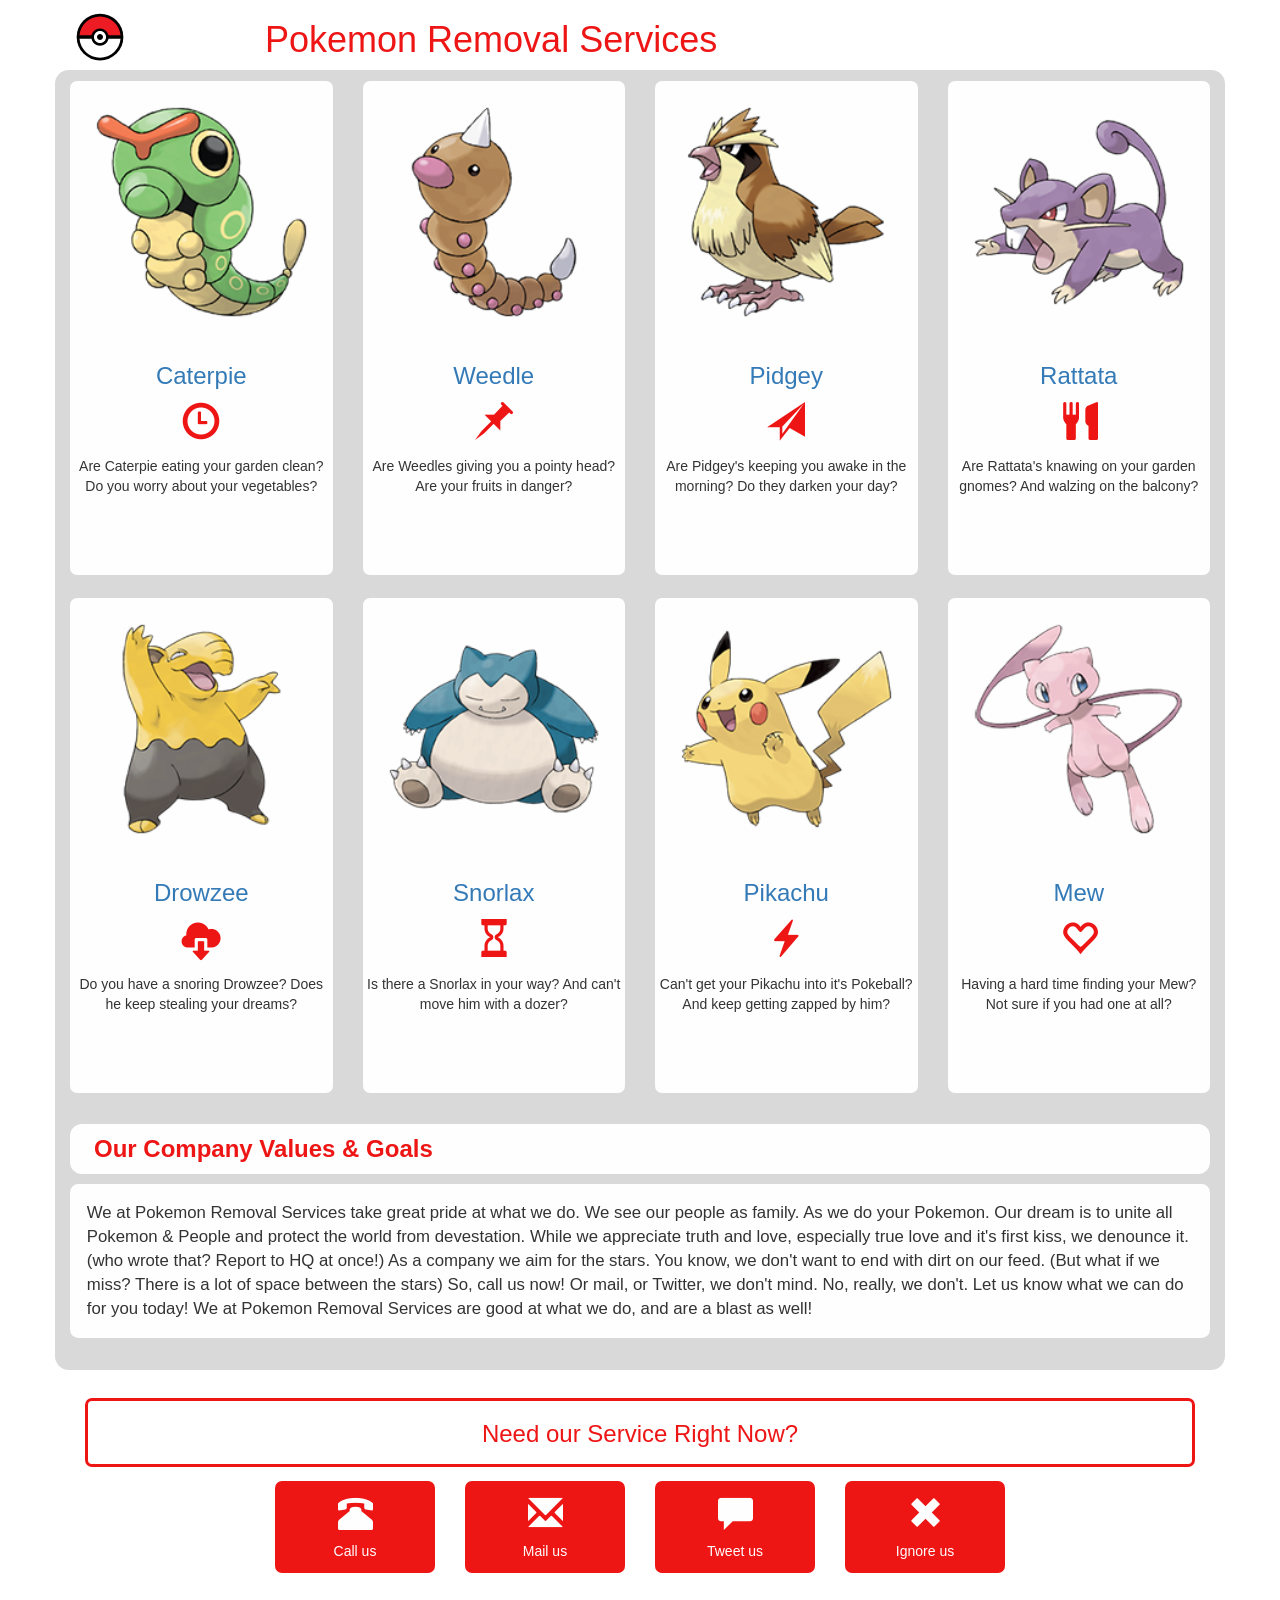
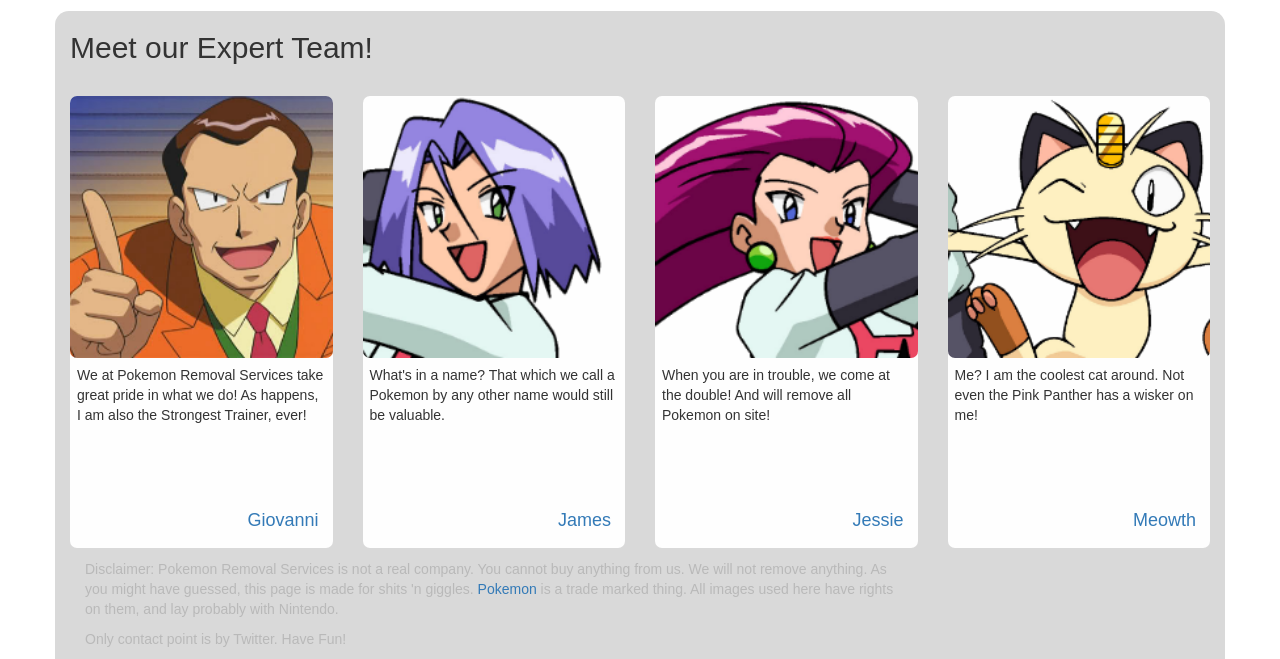
==== www/index.html @ f49862c5 "use www folder" ====
<!DOCTYPE html>
<html lang="en">

<head>
    <meta charset="utf-8">
    <meta http-equiv="X-UA-Compatible" content="IE=edge">
    <meta name="viewport" content="width=device-width, initial-scale=1">
    <meta name="description" content="">
    <meta name="author" content="">

    <title>Pokemon Removal Services</title>

    <!-- Bootstrap Core CSS -->
    <link href="css/bootstrap.min.css" rel="stylesheet">
	
    <!-- Custom CSS -->
    <link href="css/remove.css" rel="stylesheet">

</head>

<body>
    <!-- Page Content -->
    <div class="container">

		<!-- Header Row -->
        <div class="row row-header">
			<div class="col-xs-2 poke-ball">
				<img src="images/Pokeball.svg" alt="Poke-ball, to catch them all!">
			</div>
			
            <div class="col-xs-10">
                <h1 class="company-title">Pokemon Removal Services</h1>
            </div>
        </div> <!-- End Header Row -->
		
		<!-- Pest Sample Row -->
		<div class="row row-sample-pests">
			<!-- Caterpie -->
			<div class="col-xs-12 col-sm-6 col-md-3">
				<div class="sample-pests">
					<div class="sample-pest-image">
						<img src="images/Caterpie.png" alt="Caterpie">
					</div>
					
					<div class="sample-pest-name">
						<a href="http://www.pokemon.com/us/pokedex/caterpie"><h3>Caterpie</h3></a>
					</div>
					
					<div class="sample-pest-check">
						<span class="glyphicon glyphicon-time" aria-hidden="true"></span>
					</div>
					
					<div class="sample-pest-text">
						<p>Are Caterpie eating your garden clean? Do you worry about your vegetables?</p>
					</div>
				</div>
			</div>
			
			<!-- Weedle -->
			<div class="col-xs-12 col-sm-6 col-md-3">
				<div class="sample-pests">
					<div class="sample-pest-image">
						<img src="images/Weedle.png" alt="Weedle">
					</div>
					
					<div class="sample-pest-name">
						<a href="http://www.pokemon.com/us/pokedex/weedle"><h3>Weedle</h3></a>
					</div>
					
					<div class="sample-pest-check">
						<span class="glyphicon glyphicon-pushpin" aria-hidden="true"></span>
					</div>
					
					<div class="sample-pest-text">
						<p>Are Weedles giving you a pointy head? Are your fruits in danger?</p>
					</div>
				</div>
			</div>
			
			<!-- Pidgey -->
			<div class="col-xs-12 col-sm-6 col-md-3">
				<div class="sample-pests">
					<div class="sample-pest-image">
						<img src="images/Pidgey.png" alt="Pidgey">
					</div>
					
					<div class="sample-pest-name">
						<a href="http://www.pokemon.com/us/pokedex/pidgey"><h3>Pidgey</h3></a>
					</div>
					
					<div class="sample-pest-check">
						<span class="glyphicon glyphicon-send" aria-hidden="true"></span>
					</div>
					
					<div class="sample-pest-text">
						<p>Are Pidgey's keeping you awake in the morning? Do they darken your day?</p>
					</div>
				</div>
			</div>
			
			<!-- Rattata -->
			<div class="col-xs-12 col-sm-6 col-md-3">
				<div class="sample-pests">
					<div class="sample-pest-image">
						<img src="images/Rattata.png" alt="Rattata">
					</div>
					
					<div class="sample-pest-name">
						<a href="http://www.pokemon.com/us/pokedex/rattata"><h3>Rattata</h3></a>
					</div>
					
					<div class="sample-pest-check">
						<span class="glyphicon glyphicon-cutlery" aria-hidden="true"></span>
					</div>
					
					<div class="sample-pest-text">
						<p>Are Rattata's knawing on your garden gnomes? And walzing on the balcony?</p>
					</div>
				</div>
			</div>
			
			<!-- Drowzee -->
			<div class="col-xs-12 col-sm-6 col-md-3">
				<div class="sample-pests">
					<div class="sample-pest-image">
						<img src="images/Drowzee.png" alt="Drowzee">
					</div>
					
					<div class="sample-pest-name">
						<a href="http://www.pokemon.com/us/pokedex/drowzee"><h3>Drowzee</h3></a>
					</div>
					
					<div class="sample-pest-check">
						<span class="glyphicon glyphicon-cloud-download" aria-hidden="true"></span>
					</div>
					
					<div class="sample-pest-text">
						<p>Do you have a snoring Drowzee? Does he keep stealing your dreams?</p>
					</div>
				</div>
			</div>
			
			<!-- Snorlax -->
			<div class="col-xs-12 col-sm-6 col-md-3">
				<div class="sample-pests">
					<div class="sample-pest-image">
						<img src="images/Snorlax.png" alt="Snorlax">
					</div>
					
					<div class="sample-pest-name">
						<a href="http://www.pokemon.com/us/pokedex/snorlax"><h3>Snorlax</h3></a>
					</div>
					
					<div class="sample-pest-check">
						<span class="glyphicon glyphicon-hourglass" aria-hidden="true"></span>
					</div>
					
					<div class="sample-pest-text">
						<p>Is there a Snorlax in your way? And can't move him with a dozer?</p>
					</div>
				</div>
			</div>
			
			<!-- Pikachu -->
			<div class="col-xs-12 col-sm-6 col-md-3">
				<div class="sample-pests">
					<div class="sample-pest-image">
						<img src="images/Pikachu.png" alt="Pikachu">
					</div>
					
					<div class="sample-pest-name">
						<a href="http://www.pokemon.com/us/pokedex/pikachu"><h3>Pikachu</h3></a>
					</div>
					
					<div class="sample-pest-check">
						<span class="glyphicon glyphicon-flash" aria-hidden="true"></span>
					</div>
					
					<div class="sample-pest-text">
						<p>Can't get your Pikachu into it's Pokeball? And keep getting zapped by him?</p>
					</div>
				</div>
			</div>
			
			<!-- Mew -->
			<div class="col-xs-12 col-sm-6 col-md-3">
				<div class="sample-pests">
					<div class="sample-pest-image">
						<img src="images/Mew.png" alt="Mew">
					</div>
					
					<div class="sample-pest-name">
						<a href="http://www.pokemon.com/us/pokedex/mew"><h3>Mew</h3></a>
					</div>
					
					<div class="sample-pest-check">
						<span class="glyphicon glyphicon-heart-empty" aria-hidden="true"></span>
					</div>
					
					<div class="sample-pest-text">
						<p>Having a hard time finding your Mew? Not sure if you had one at all?</p>
					</div>
				</div>
			</div>
		</div> <!-- End Sample Pests -->
		
		<!-- Promo Row -->
		<div class="row row-promo">
			<div class="col-xs-12">
				<h3>Our Company Values & Goals</h3>
			</div>
			<div class="col-xs-12">
				<p>We at Pokemon Removal Services take great pride at what we do. We see our people as family. As we do your Pokemon. Our dream is to unite all Pokemon & People and protect the world from devestation. While we appreciate truth and love, especially true love and it's first kiss, we denounce it. (who wrote that? Report to HQ at once!) As a company we aim for the stars. You know, we don't want to end with dirt on our feed. (But what if we miss? There is a lot of space between the stars) So, call us now! Or mail, or Twitter, we don't mind. No, really, we don't. Let us know what we can do for you today! We at Pokemon Removal Services are good at what we do, and are a blast as well!</p>
			</div>
		
			<div class="col-xs-12">
			</div>
		</div> <!-- End Promo -->

		<!-- Contact Now Row -->
		<div class="row row-contact">
			<!-- Need Service now? -->
			<div class="col-xs-12">
				<div class="contact-header">
					<h3>Need our Service Right Now?</h3>
				</div>
			</div>
			
			<!-- Contact -->
			<div class="col-xs-4 col-xs-offset-2 col-sm-4 col-sm-offset-2 col-md-2 col-md-offset-2">
				<div class="contact-div">
					<div>
						<span class="glyphicon glyphicon-phone-alt" aria-hidden="true"></span>
					</div>
					<h5>Call us</h5>
				</div>
			</div>
			
			<!-- Contact -->
			<div class="col-xs-4 col-sm-4 col-md-2">
				<div class="contact-div">
					<div>
						<span class="glyphicon glyphicon-envelope" aria-hidden="true"></span>
					</div>
					<h5>Mail us</h5>
				</div>
			</div>
			
			<!-- Contact -->
			<div class="col-xs-4 col-xs-offset-2 col-sm-4 col-sm-offset-2 col-md-2 col-md-offset-0">
				<a class="twitter-timeline" href="https://twitter.com/PokemonRemoval">
					<div class="contact-div">
						<div>
							<span class="glyphicon glyphicon-comment" aria-hidden="true"></span>
						</div>
						<h5>Tweet us</h5>
					</div>
				</a>
			</div>
			
			<!-- Contact -->
			<div class="col-xs-4 col-sm-4 col-md-2">
				<div class="contact-div">
					<div>
						<span class="glyphicon glyphicon-remove" aria-hidden="true"></span>
					</div>
					<h5>Ignore us</h5>
				</div>
			</div>
		</div> <!-- End Contact Now Row -->
		
		<!-- Our People Row -->
		<div class="row row-our-people">
			<!-- Our Team -->
			<div class="col-xs-12">
				<div class="our-team">
					<h2>Meet our Expert Team!<h2>
				</div>
			</div>
		
			<!-- Giovanni -->
			<div class="col-xs-12 col-sm-4 col-md-3">
				<div class="people-div">
					<div class="people-image">
						<img src="images/Giovanni.png" alt="Giovanni">
					</div>
					
					<div class="people-text">
						<p>We at Pokemon Removal Services take great pride in what we do! As happens, I am also the Strongest Trainer, ever!</p>
					</div>
					
					<div class="people-name">
						<a href="http://bulbapedia.bulbagarden.net/wiki/Giovanni"><h4>Giovanni</h4></a>
					</div>
				</div>
			</div>
			
			<!-- James -->
			<div class="col-xs-6 col-sm-4 col-md-3">
				<div class="people-div">
					<div class="people-image">
						<img src="images/James.png" alt="James">
					</div>
					
					<div class="people-text">
						<p>What's in a name? That which we call a Pokemon by any other name would still be valuable.</p>
					</div>
					
					<div class="people-name">
						<a href="http://bulbapedia.bulbagarden.net/wiki/James"><h4>James</h4></a>
					</div>
				</div>
			</div>
			
			<!-- Jessie -->
			<div class="col-xs-6 col-sm-4 col-md-3">
				<div class="people-div">
					<div class="people-image">
						<img src="images/Jessie.png" alt="Jessie">
					</div>
					
					<div class="people-text">
						<p>When you are in trouble, we come at the double! And will remove all Pokemon on site!</p>
					</div>
					
					<div class="people-name">
						<a href="http://bulbapedia.bulbagarden.net/wiki/Jessie"><h4>Jessie</h4></a>
					</div>
				</div>
			</div>
			
			<!-- Meowth -->
			<div class="col-xs-6 col-sm-4 col-md-3">
				<div class="people-div">
					<div class="people-image">
						<img src="images/Meowth.png" alt="Meowth">
					</div>
					
					<div class="people-text">
						<p>Me? I am the coolest cat around. Not even the Pink Panther has a wisker on me!</p>
					</div>
					
					<div class="people-name">
						<a href="http://bulbapedia.bulbagarden.net/wiki/Meowth"><h4>Meowth</h4></a>
					</div>
				</div>
			</div>
			
			<!-- Cassidy --
			<div class="col-xs-6 col-sm-4 col-md-3">
				<div class="people-div">
					<div class="people-image">
						<img src="images/Cassidy.png" alt="Cassidy">
					</div>
					
					<div class="people-text">
						<p>With Butch I once onwed a Five-Star Breeding Center. To bad that venture did not last. Dr. Namba you say? Doesn't ring a bell...</p>
					</div>
					
					<div class="people-name">
						<a href="http://bulbapedia.bulbagarden.net/wiki/Cassidy"><h4>Cassidy</h4></a>
					</div>
				</div>
			</div>
			
			<!-- Butch --
			<div class="col-xs-6 col-sm-4 col-md-3">
				<div class="people-div">
					<div class="people-image">
						<img src="images/Butch.png" alt="Butch">
					</div>
					
					<div class="people-text">
						<p>With Cassidy I once onwed a Five-Star Breeding Center. Alas that venture did not last long. I know nothing of a certain Dr. Namba.</p>
					</div>
					
					<div class="people-name">
						<a href="http://bulbapedia.bulbagarden.net/wiki/Butch"><h4>Butch</h4></a>
					</div>
				</div>
			</div> -->
		</div> <!-- End Our People Row -->
		

    </div>
    <!-- /.container -->

	<!-- Disclaimer / Sticky Footer -->
	<footer class="footer">
		<div class="container">
			<div class="col-xs-12 col-sm-6 col-md-8 col-lg-9">
				<p>Disclaimer: Pokemon Removal Services is not a real company. You cannot buy anything from us. We will not remove anything. As you might have guessed, this page is made for shits 'n giggles. <a href="www.pokemon.com">Pokemon</a> is a trade marked thing. All images used here have rights on them, and lay probably with Nintendo.</p>
				<p>Only contact point is by Twitter. Have Fun!</p>
			</div>			
		</div>
    </footer>
</body>
</html>
---- www/css/remove.css ----
/*** Pokemon Removal Services.com CSS ***/

/* Header */
.poke-ball {
	margin-top: 0.5em;	
}

.poke-ball img {
	width: 35%;
	height: auto;
	-webkit-animation:spin 13s linear infinite;
    -moz-animation:spin 13s linear infinite;
    animation:spin 13s linear infinite;
}
@-moz-keyframes spin { 100% { -moz-transform: rotate(360deg); } }
@-webkit-keyframes spin { 100% { -webkit-transform: rotate(360deg); } }
@keyframes spin { 100% { -webkit-transform: rotate(360deg); transform:rotate(360deg); } }

/* Sample Pests */
.row-sample-pests {
	background-color: #D9D9D9;
	border-radius: 1em 1em 0 0;
}

.company-title {
	color: #EE1515;
}

.sample-pests, .people-div {
	display: block;
	margin: 0.8em 0 0.8em 0;
	background-color: #FEFEFE;
	border-radius: 0.5em;
}

.sample-pests .sample-pest-image img {
	width: 100%;
}

.sample-pests .sample-pest-name {
	text-align: center;
}

.sample-pests .sample-pest-check {
	color: #EE1515;
	text-align: center;
	font-size: 2.7em;
}

.sample-pests .sample-pest-text {
	text-align: center;
	padding: 0.2em 0.2em 0.5em 0.2em;
	min-height: 8.7em;
}

/* Promo */
.row-promo {
	background-color: #D9D9D9;
	border-radius: 0 0 1em 1em;
	padding-bottom: 1.5em;
}

.row-promo div h3 {
	color: #EE1515;
	background-color: #FEFEFE;
	font-weight: bold;
	border-radius: 0.5em;
	padding: 0.5em 1em 0.5em 1em;
}

.row-promo div p {
	background-color: #FEFEFE;
	font-size: 1.2em;
	border-radius: 0.5em;
	padding: 1em;
}

/* Contact */
.row-contact {
	margin: 2em 0 2em 0;
}

.row-contact .contact-header {
	color: #EE1515;
	text-align: center;
	border: medium solid #EE1515;
	border-radius: 0.5em;
	padding: 0 0 0.5em 0;
	margin: 0 0 1em 0;
}

.contact-div {
	width: 100%;
	height: auto;
	background-color: #EE1515;
	border-radius: 0.5em;
}

.contact-div div {
	text-align: center;
	padding: 1em 0 0 0;
}

.contact-div span {
	color: #FEFEFE;
	font-size: 2.5em;
}

.contact-div h5 {
	color: #FEFEFE;
	text-align: center;
	padding: 0 0 1em 0;
}

/* Our People */
.row-our-people {
	background-color: #D9D9D9;
	border-radius: 1em 1em 0 0;
}

.people-image img {
	width: 100%;
	height: auto;
	border-radius: 0.5em;
}

.people-text p {
	padding: 0.5em;
	min-height: 9em;
}

.people-name {
	padding: 0.5em 1em 0.5em 0.5em;
}

.people-name a {
	text-align: right;
}

/* Footer */
footer .container {
	background-color: #D9D9D9;
}

footer .container div p {
	color: #B9B9B9;
}
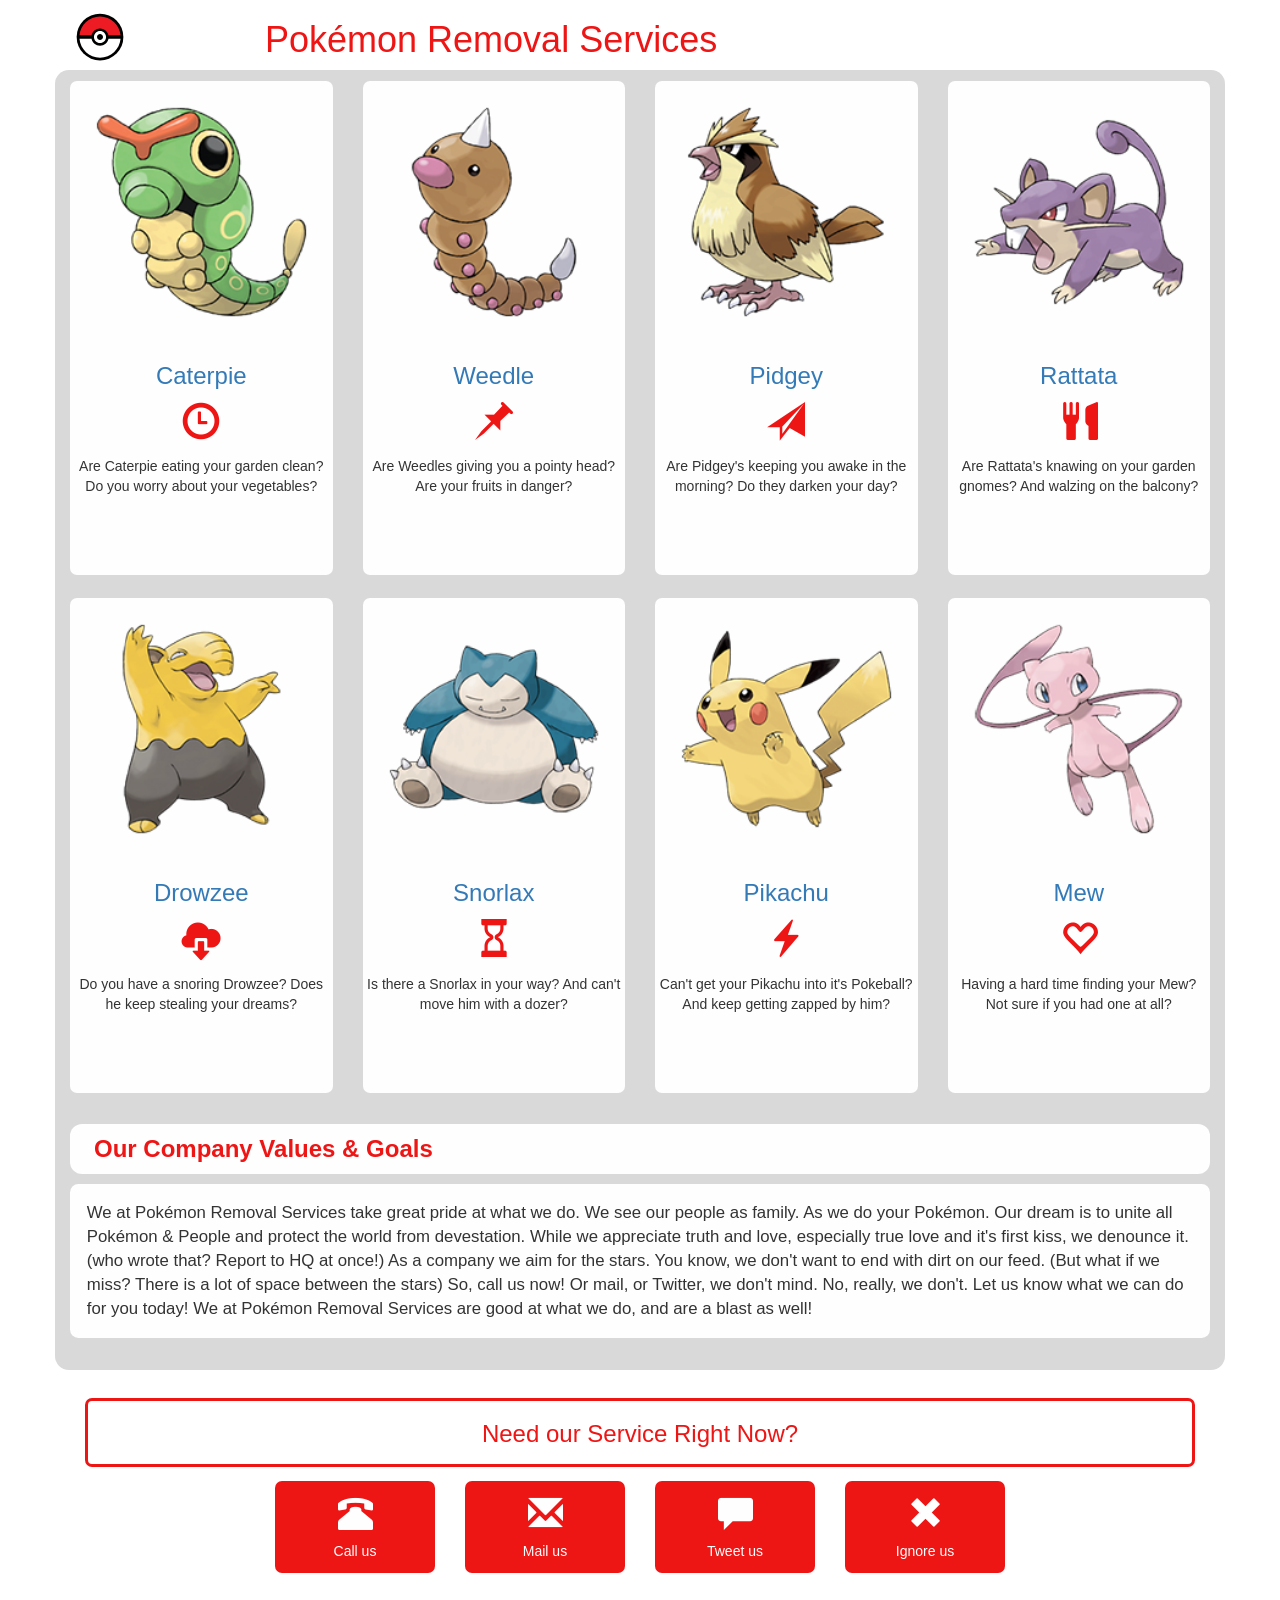
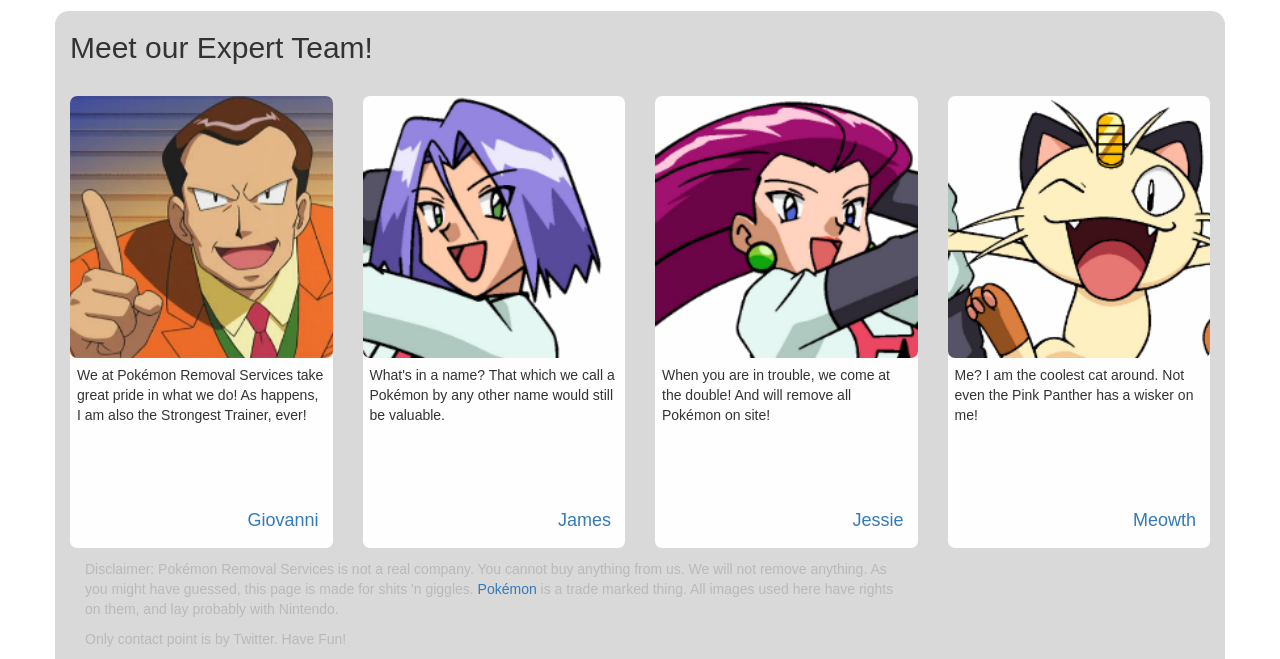
==== commit 4d9c25b9: "Changed Pokemon into Pokémon." ====
--- a/www/index.html
+++ b/www/index.html
@@ -8,7 +8,7 @@
     <meta name="description" content="">
     <meta name="author" content="">
 
-    <title>Pokemon Removal Services</title>
+    <title>Pokémon Removal Services</title>
 
     <!-- Bootstrap Core CSS -->
     <link href="css/bootstrap.min.css" rel="stylesheet">
@@ -29,7 +29,7 @@
 			</div>
 			
             <div class="col-xs-10">
-                <h1 class="company-title">Pokemon Removal Services</h1>
+                <h1 class="company-title">Pokémon Removal Services</h1>
             </div>
         </div> <!-- End Header Row -->
 		
@@ -43,7 +43,7 @@
 					</div>
 					
 					<div class="sample-pest-name">
-						<a href="http://www.pokemon.com/us/pokedex/caterpie"><h3>Caterpie</h3></a>
+						<a href="http://www.Pokémon.com/us/pokedex/caterpie"><h3>Caterpie</h3></a>
 					</div>
 					
 					<div class="sample-pest-check">
@@ -64,7 +64,7 @@
 					</div>
 					
 					<div class="sample-pest-name">
-						<a href="http://www.pokemon.com/us/pokedex/weedle"><h3>Weedle</h3></a>
+						<a href="http://www.Pokémon.com/us/pokedex/weedle"><h3>Weedle</h3></a>
 					</div>
 					
 					<div class="sample-pest-check">
@@ -85,7 +85,7 @@
 					</div>
 					
 					<div class="sample-pest-name">
-						<a href="http://www.pokemon.com/us/pokedex/pidgey"><h3>Pidgey</h3></a>
+						<a href="http://www.Pokémon.com/us/pokedex/pidgey"><h3>Pidgey</h3></a>
 					</div>
 					
 					<div class="sample-pest-check">
@@ -106,7 +106,7 @@
 					</div>
 					
 					<div class="sample-pest-name">
-						<a href="http://www.pokemon.com/us/pokedex/rattata"><h3>Rattata</h3></a>
+						<a href="http://www.Pokémon.com/us/pokedex/rattata"><h3>Rattata</h3></a>
 					</div>
 					
 					<div class="sample-pest-check">
@@ -127,7 +127,7 @@
 					</div>
 					
 					<div class="sample-pest-name">
-						<a href="http://www.pokemon.com/us/pokedex/drowzee"><h3>Drowzee</h3></a>
+						<a href="http://www.Pokémon.com/us/pokedex/drowzee"><h3>Drowzee</h3></a>
 					</div>
 					
 					<div class="sample-pest-check">
@@ -148,7 +148,7 @@
 					</div>
 					
 					<div class="sample-pest-name">
-						<a href="http://www.pokemon.com/us/pokedex/snorlax"><h3>Snorlax</h3></a>
+						<a href="http://www.Pokémon.com/us/pokedex/snorlax"><h3>Snorlax</h3></a>
 					</div>
 					
 					<div class="sample-pest-check">
@@ -169,7 +169,7 @@
 					</div>
 					
 					<div class="sample-pest-name">
-						<a href="http://www.pokemon.com/us/pokedex/pikachu"><h3>Pikachu</h3></a>
+						<a href="http://www.Pokémon.com/us/pokedex/pikachu"><h3>Pikachu</h3></a>
 					</div>
 					
 					<div class="sample-pest-check">
@@ -190,7 +190,7 @@
 					</div>
 					
 					<div class="sample-pest-name">
-						<a href="http://www.pokemon.com/us/pokedex/mew"><h3>Mew</h3></a>
+						<a href="http://www.Pokémon.com/us/pokedex/mew"><h3>Mew</h3></a>
 					</div>
 					
 					<div class="sample-pest-check">
@@ -210,7 +210,7 @@
 				<h3>Our Company Values & Goals</h3>
 			</div>
 			<div class="col-xs-12">
-				<p>We at Pokemon Removal Services take great pride at what we do. We see our people as family. As we do your Pokemon. Our dream is to unite all Pokemon & People and protect the world from devestation. While we appreciate truth and love, especially true love and it's first kiss, we denounce it. (who wrote that? Report to HQ at once!) As a company we aim for the stars. You know, we don't want to end with dirt on our feed. (But what if we miss? There is a lot of space between the stars) So, call us now! Or mail, or Twitter, we don't mind. No, really, we don't. Let us know what we can do for you today! We at Pokemon Removal Services are good at what we do, and are a blast as well!</p>
+				<p>We at Pokémon Removal Services take great pride at what we do. We see our people as family. As we do your Pokémon. Our dream is to unite all Pokémon & People and protect the world from devestation. While we appreciate truth and love, especially true love and it's first kiss, we denounce it. (who wrote that? Report to HQ at once!) As a company we aim for the stars. You know, we don't want to end with dirt on our feed. (But what if we miss? There is a lot of space between the stars) So, call us now! Or mail, or Twitter, we don't mind. No, really, we don't. Let us know what we can do for you today! We at Pokémon Removal Services are good at what we do, and are a blast as well!</p>
 			</div>
 		
 			<div class="col-xs-12">
@@ -286,7 +286,7 @@
 					</div>
 					
 					<div class="people-text">
-						<p>We at Pokemon Removal Services take great pride in what we do! As happens, I am also the Strongest Trainer, ever!</p>
+						<p>We at Pokémon Removal Services take great pride in what we do! As happens, I am also the Strongest Trainer, ever!</p>
 					</div>
 					
 					<div class="people-name">
@@ -303,7 +303,7 @@
 					</div>
 					
 					<div class="people-text">
-						<p>What's in a name? That which we call a Pokemon by any other name would still be valuable.</p>
+						<p>What's in a name? That which we call a Pokémon by any other name would still be valuable.</p>
 					</div>
 					
 					<div class="people-name">
@@ -320,7 +320,7 @@
 					</div>
 					
 					<div class="people-text">
-						<p>When you are in trouble, we come at the double! And will remove all Pokemon on site!</p>
+						<p>When you are in trouble, we come at the double! And will remove all Pokémon on site!</p>
 					</div>
 					
 					<div class="people-name">
@@ -389,7 +389,7 @@
 	<footer class="footer">
 		<div class="container">
 			<div class="col-xs-12 col-sm-6 col-md-8 col-lg-9">
-				<p>Disclaimer: Pokemon Removal Services is not a real company. You cannot buy anything from us. We will not remove anything. As you might have guessed, this page is made for shits 'n giggles. <a href="www.pokemon.com">Pokemon</a> is a trade marked thing. All images used here have rights on them, and lay probably with Nintendo.</p>
+				<p>Disclaimer: Pokémon Removal Services is not a real company. You cannot buy anything from us. We will not remove anything. As you might have guessed, this page is made for shits 'n giggles. <a href="www.Pokémon.com">Pokémon</a> is a trade marked thing. All images used here have rights on them, and lay probably with Nintendo.</p>
 				<p>Only contact point is by Twitter. Have Fun!</p>
 			</div>			
 		</div>
--- a/www/css/remove.css
+++ b/www/css/remove.css
@@ -1,4 +1,4 @@
-/*** Pokemon Removal Services.com CSS ***/
+/*** Pokémon Removal Services.com CSS ***/
 
 /* Header */
 .poke-ball {
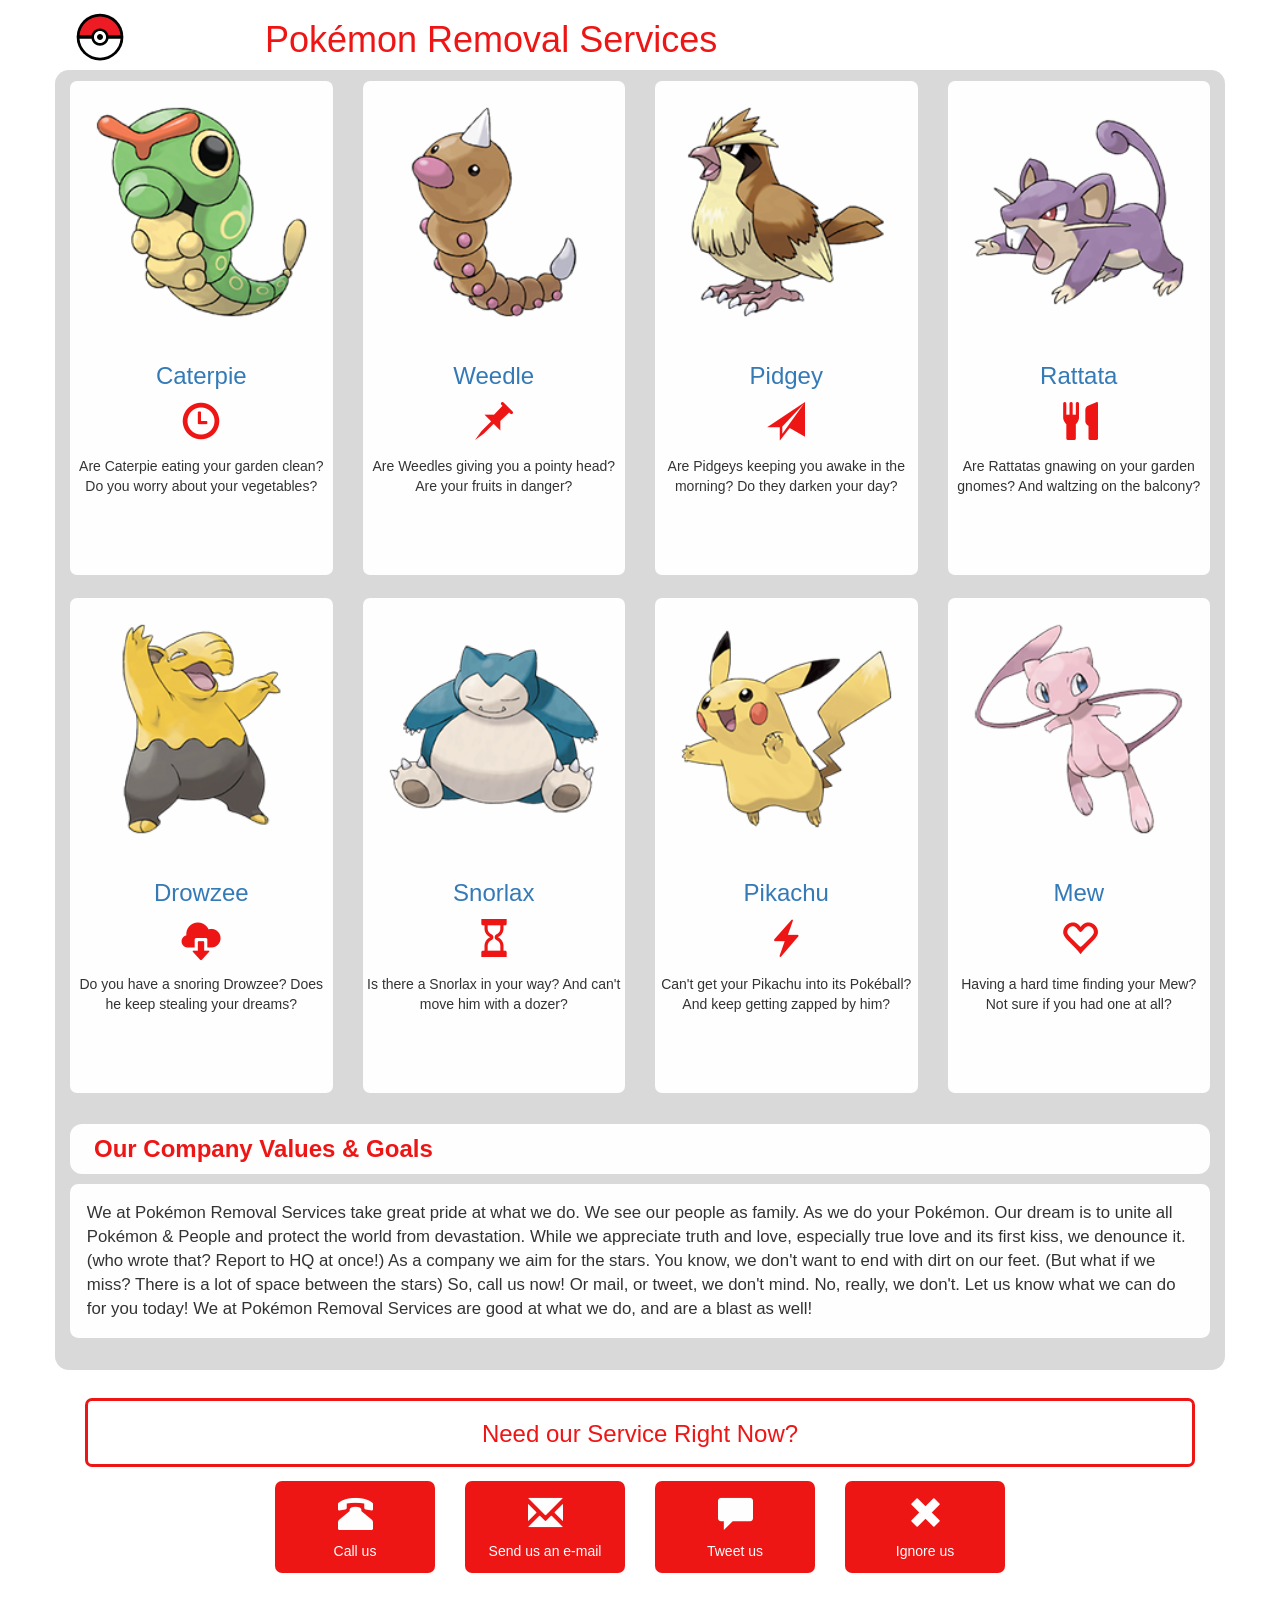
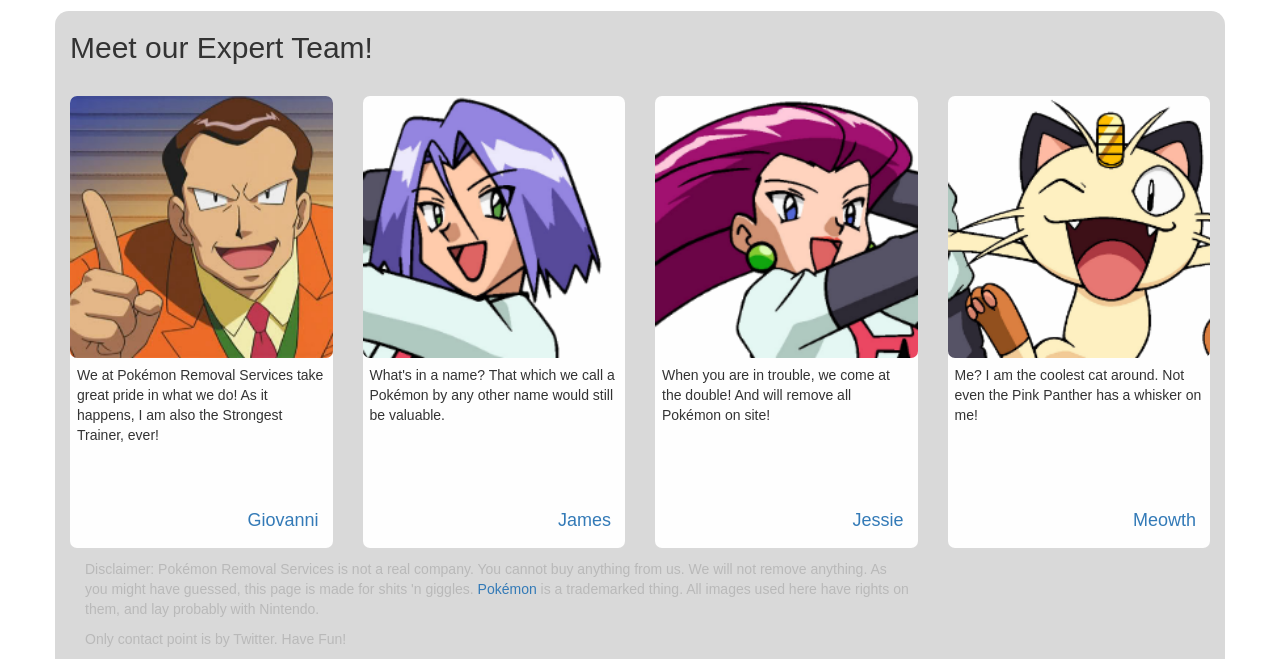
==== commit 038e3dd9: "And some more spelling updated. This should be it." ====
--- a/www/index.html
+++ b/www/index.html
@@ -93,7 +93,7 @@
 					</div>
 					
 					<div class="sample-pest-text">
-						<p>Are Pidgey's keeping you awake in the morning? Do they darken your day?</p>
+						<p>Are Pidgeys keeping you awake in the morning? Do they darken your day?</p>
 					</div>
 				</div>
 			</div>
@@ -114,7 +114,7 @@
 					</div>
 					
 					<div class="sample-pest-text">
-						<p>Are Rattata's knawing on your garden gnomes? And walzing on the balcony?</p>
+						<p>Are Rattatas gnawing on your garden gnomes? And waltzing on the balcony?</p>
 					</div>
 				</div>
 			</div>
@@ -177,7 +177,7 @@
 					</div>
 					
 					<div class="sample-pest-text">
-						<p>Can't get your Pikachu into it's Pokeball? And keep getting zapped by him?</p>
+						<p>Can't get your Pikachu into its Pokéball? And keep getting zapped by him?</p>
 					</div>
 				</div>
 			</div>
@@ -210,7 +210,7 @@
 				<h3>Our Company Values & Goals</h3>
 			</div>
 			<div class="col-xs-12">
-				<p>We at Pokémon Removal Services take great pride at what we do. We see our people as family. As we do your Pokémon. Our dream is to unite all Pokémon & People and protect the world from devestation. While we appreciate truth and love, especially true love and it's first kiss, we denounce it. (who wrote that? Report to HQ at once!) As a company we aim for the stars. You know, we don't want to end with dirt on our feed. (But what if we miss? There is a lot of space between the stars) So, call us now! Or mail, or Twitter, we don't mind. No, really, we don't. Let us know what we can do for you today! We at Pokémon Removal Services are good at what we do, and are a blast as well!</p>
+				<p>We at Pokémon Removal Services take great pride at what we do. We see our people as family. As we do your Pokémon. Our dream is to unite all Pokémon & People and protect the world from devastation. While we appreciate truth and love, especially true love and its first kiss, we denounce it. (who wrote that? Report to HQ at once!) As a company we aim for the stars. You know, we don't want to end with dirt on our feet. (But what if we miss? There is a lot of space between the stars) So, call us now! Or mail, or tweet, we don't mind. No, really, we don't. Let us know what we can do for you today! We at Pokémon Removal Services are good at what we do, and are a blast as well!</p>
 			</div>
 		
 			<div class="col-xs-12">
@@ -242,7 +242,7 @@
 					<div>
 						<span class="glyphicon glyphicon-envelope" aria-hidden="true"></span>
 					</div>
-					<h5>Mail us</h5>
+					<h5>Send us an e-mail</h5>
 				</div>
 			</div>
 			
@@ -286,7 +286,7 @@
 					</div>
 					
 					<div class="people-text">
-						<p>We at Pokémon Removal Services take great pride in what we do! As happens, I am also the Strongest Trainer, ever!</p>
+						<p>We at Pokémon Removal Services take great pride in what we do! As it happens, I am also the Strongest Trainer, ever!</p>
 					</div>
 					
 					<div class="people-name">
@@ -337,7 +337,7 @@
 					</div>
 					
 					<div class="people-text">
-						<p>Me? I am the coolest cat around. Not even the Pink Panther has a wisker on me!</p>
+						<p>Me? I am the coolest cat around. Not even the Pink Panther has a whisker on me!</p>
 					</div>
 					
 					<div class="people-name">
@@ -389,7 +389,7 @@
 	<footer class="footer">
 		<div class="container">
 			<div class="col-xs-12 col-sm-6 col-md-8 col-lg-9">
-				<p>Disclaimer: Pokémon Removal Services is not a real company. You cannot buy anything from us. We will not remove anything. As you might have guessed, this page is made for shits 'n giggles. <a href="www.Pokémon.com">Pokémon</a> is a trade marked thing. All images used here have rights on them, and lay probably with Nintendo.</p>
+				<p>Disclaimer: Pokémon Removal Services is not a real company. You cannot buy anything from us. We will not remove anything. As you might have guessed, this page is made for shits 'n giggles. <a href="www.Pokémon.com">Pokémon</a> is a trademarked thing. All images used here have rights on them, and lay probably with Nintendo.</p>
 				<p>Only contact point is by Twitter. Have Fun!</p>
 			</div>			
 		</div>
